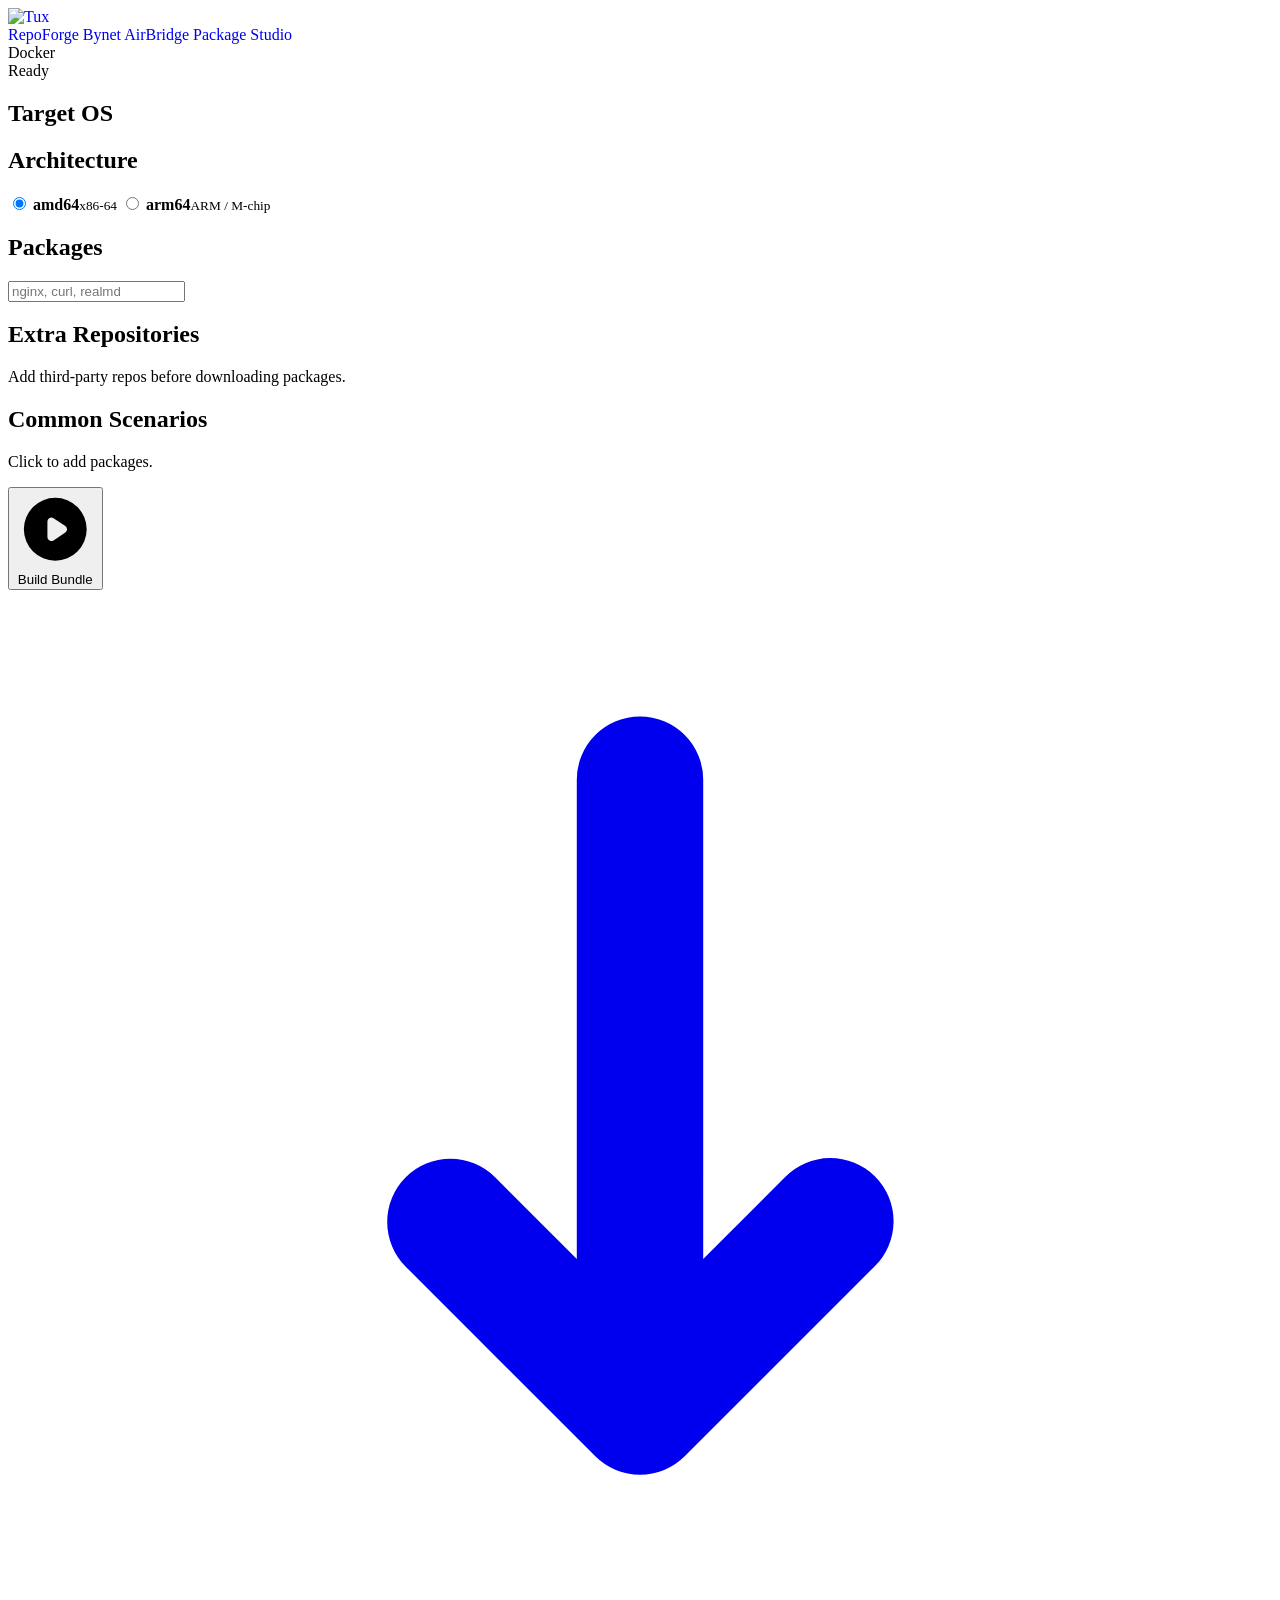
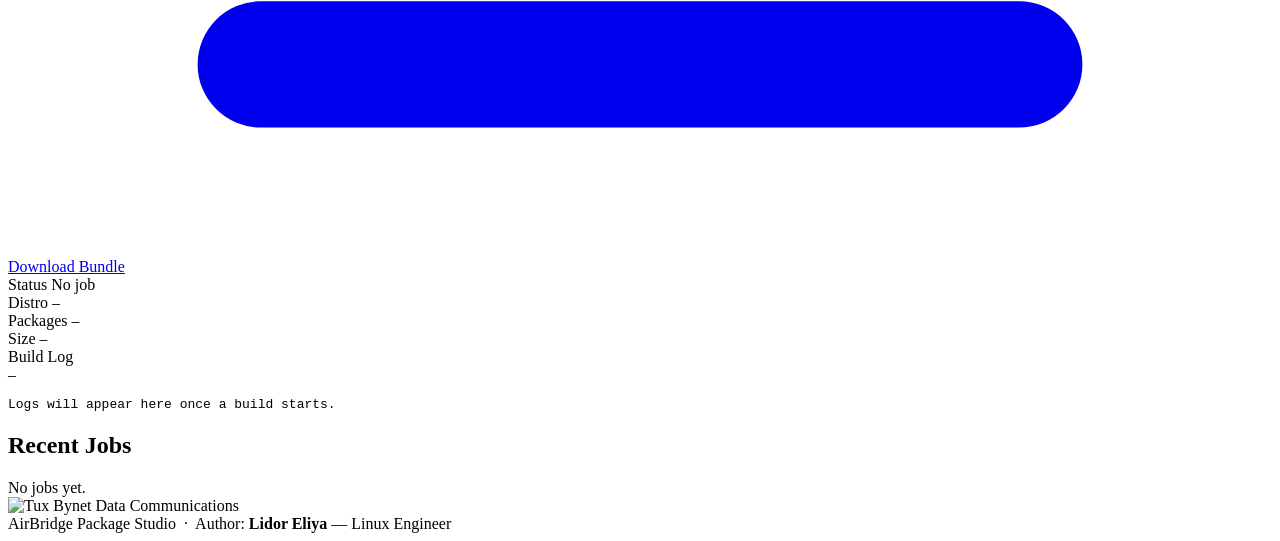
==== static/app.html @ 6e8f8fe3 "UI: Add landing page; move app builder to /app - New index.html: hero landing page with logo, featur" ====
<!doctype html>
<html lang="en">
  <head>
    <meta charset="utf-8" />
    <meta name="viewport" content="width=device-width, initial-scale=1" />
    <title>RepoForge — Bynet AirBridge</title>
    <link rel="icon" type="image/svg+xml" href="/tux.svg" />
    <link rel="stylesheet" href="/styles.css" />
  </head>
  <body>

    <header class="app-header">
      <div class="header-inner">
        <a class="brand" href="/" style="text-decoration:none">
          <img src="/tux.svg" class="tux-logo" alt="Tux" />
          <div class="brand-text">
            <span class="brand-name">RepoForge</span>
            <span class="brand-sub">Bynet AirBridge Package Studio</span>
          </div>
        </a>
        <div class="header-right">
          <div class="sys-indicator" id="dockerIndicator" title="Docker Engine">
            <span class="indicator-dot" id="dockerDot"></span>
            <span id="dockerLabel">Docker</span>
          </div>
          <div class="build-badge" id="buildBadge">
            <span class="badge-dot"></span>
            <span id="badgeText">Ready</span>
          </div>
        </div>
      </div>
    </header>

    <div class="app-body">

      <!-- ── LEFT: Build Form ──────────────────────────────────────────── -->
      <section class="form-col">
        <form id="jobForm" autocomplete="off">

          <div class="card form-card">
            <div class="card-header">
              <h2>Target OS</h2>
            </div>
            <div class="os-families" id="osFamilies"></div>
          </div>

          <div class="card form-card row-card">
            <div class="row-half">
              <div class="card-header">
                <h2>Architecture</h2>
              </div>
              <div class="arch-group">
                <label class="arch-chip">
                  <input type="radio" name="arch" value="amd64" checked />
                  <span class="chip-body"><strong>amd64</strong><small>x86-64</small></span>
                </label>
                <label class="arch-chip">
                  <input type="radio" name="arch" value="arm64" />
                  <span class="chip-body"><strong>arm64</strong><small>ARM / M-chip</small></span>
                </label>
              </div>
            </div>
            <div class="row-half">
              <div class="card-header">
                <h2>Packages</h2>
              </div>
              <input
                id="packages"
                name="packages"
                type="text"
                class="pkg-input"
                placeholder="nginx, curl, realmd"
                required
                spellcheck="false"
              />
            </div>
          </div>

          <div class="card form-card">
            <div class="card-header">
              <h2>Extra Repositories</h2>
              <p>Add third-party repos before downloading packages.</p>
            </div>
            <div class="extra-repo-list" id="extraRepoList"></div>
          </div>

          <div class="card form-card presets-card">
            <div class="card-header">
              <h2>Common Scenarios</h2>
              <p>Click to add packages.</p>
            </div>
            <div class="preset-grid" id="presetGrid"></div>
          </div>

          <div class="form-actions">
            <button type="submit" class="btn-build" id="buildBtn">
              <svg class="btn-icon" viewBox="0 0 20 20" fill="currentColor"><path fill-rule="evenodd" d="M10 18a8 8 0 100-16 8 8 0 000 16zM9.555 7.168A1 1 0 008 8v4a1 1 0 001.555.832l3-2a1 1 0 000-1.664l-3-2z" clip-rule="evenodd"/></svg>
              Build Bundle
            </button>
            <a class="btn-download hidden" id="downloadLink" href="#">
              <svg class="btn-icon" viewBox="0 0 20 20" fill="currentColor"><path fill-rule="evenodd" d="M3 17a1 1 0 011-1h12a1 1 0 110 2H4a1 1 0 01-1-1zm3.293-7.707a1 1 0 011.414 0L9 10.586V3a1 1 0 112 0v7.586l1.293-1.293a1 1 0 111.414 1.414l-3 3a1 1 0 01-1.414 0l-3-3a1 1 0 010-1.414z" clip-rule="evenodd"/></svg>
              Download Bundle
            </a>
          </div>

        </form>
      </section>

      <!-- ── RIGHT: Status + Logs ──────────────────────────────────────── -->
      <section class="status-col">

        <div class="card stats-card">
          <div class="stat-item">
            <span class="stat-label">Status</span>
            <span class="stat-value status-badge" id="jobStatus">No job</span>
          </div>
          <div class="stat-item">
            <span class="stat-label">Distro</span>
            <code class="stat-value" id="jobDistro">—</code>
          </div>
          <div class="stat-item">
            <span class="stat-label">Packages</span>
            <code class="stat-value" id="jobPackages">—</code>
          </div>
          <div class="stat-item">
            <span class="stat-label">Size</span>
            <code class="stat-value" id="bundleSize">—</code>
          </div>
        </div>

        <div class="card log-card">
          <div class="log-toolbar">
            <div class="log-toolbar-left">
              <span class="log-dot red"></span>
              <span class="log-dot yellow"></span>
              <span class="log-dot green"></span>
              <span class="log-title">Build Log</span>
            </div>
            <code class="log-job-id" id="logJobId">—</code>
          </div>
          <pre class="log-body" id="logs">Logs will appear here once a build starts.</pre>
        </div>

      </section>
    </div>

    <!-- History -->
    <div class="history-wrap">
      <div class="card history-card">
        <div class="card-header">
          <h2>Recent Jobs</h2>
        </div>
        <div class="history-list" id="jobHistory">
          <div class="history-empty">No jobs yet.</div>
        </div>
      </div>
    </div>

    <footer class="app-footer">
      <div class="footer-brand">
        <img src="/tux.svg" class="tux-logo footer-tux" alt="Tux" />
        <span>Bynet Data Communications</span>
      </div>
      <span class="footer-author">AirBridge Package Studio &nbsp;·&nbsp; Author: <strong>Lidor Eliya</strong> — Linux Engineer</span>
    </footer>

    <script src="/app.js"></script>
  </body>
</html>
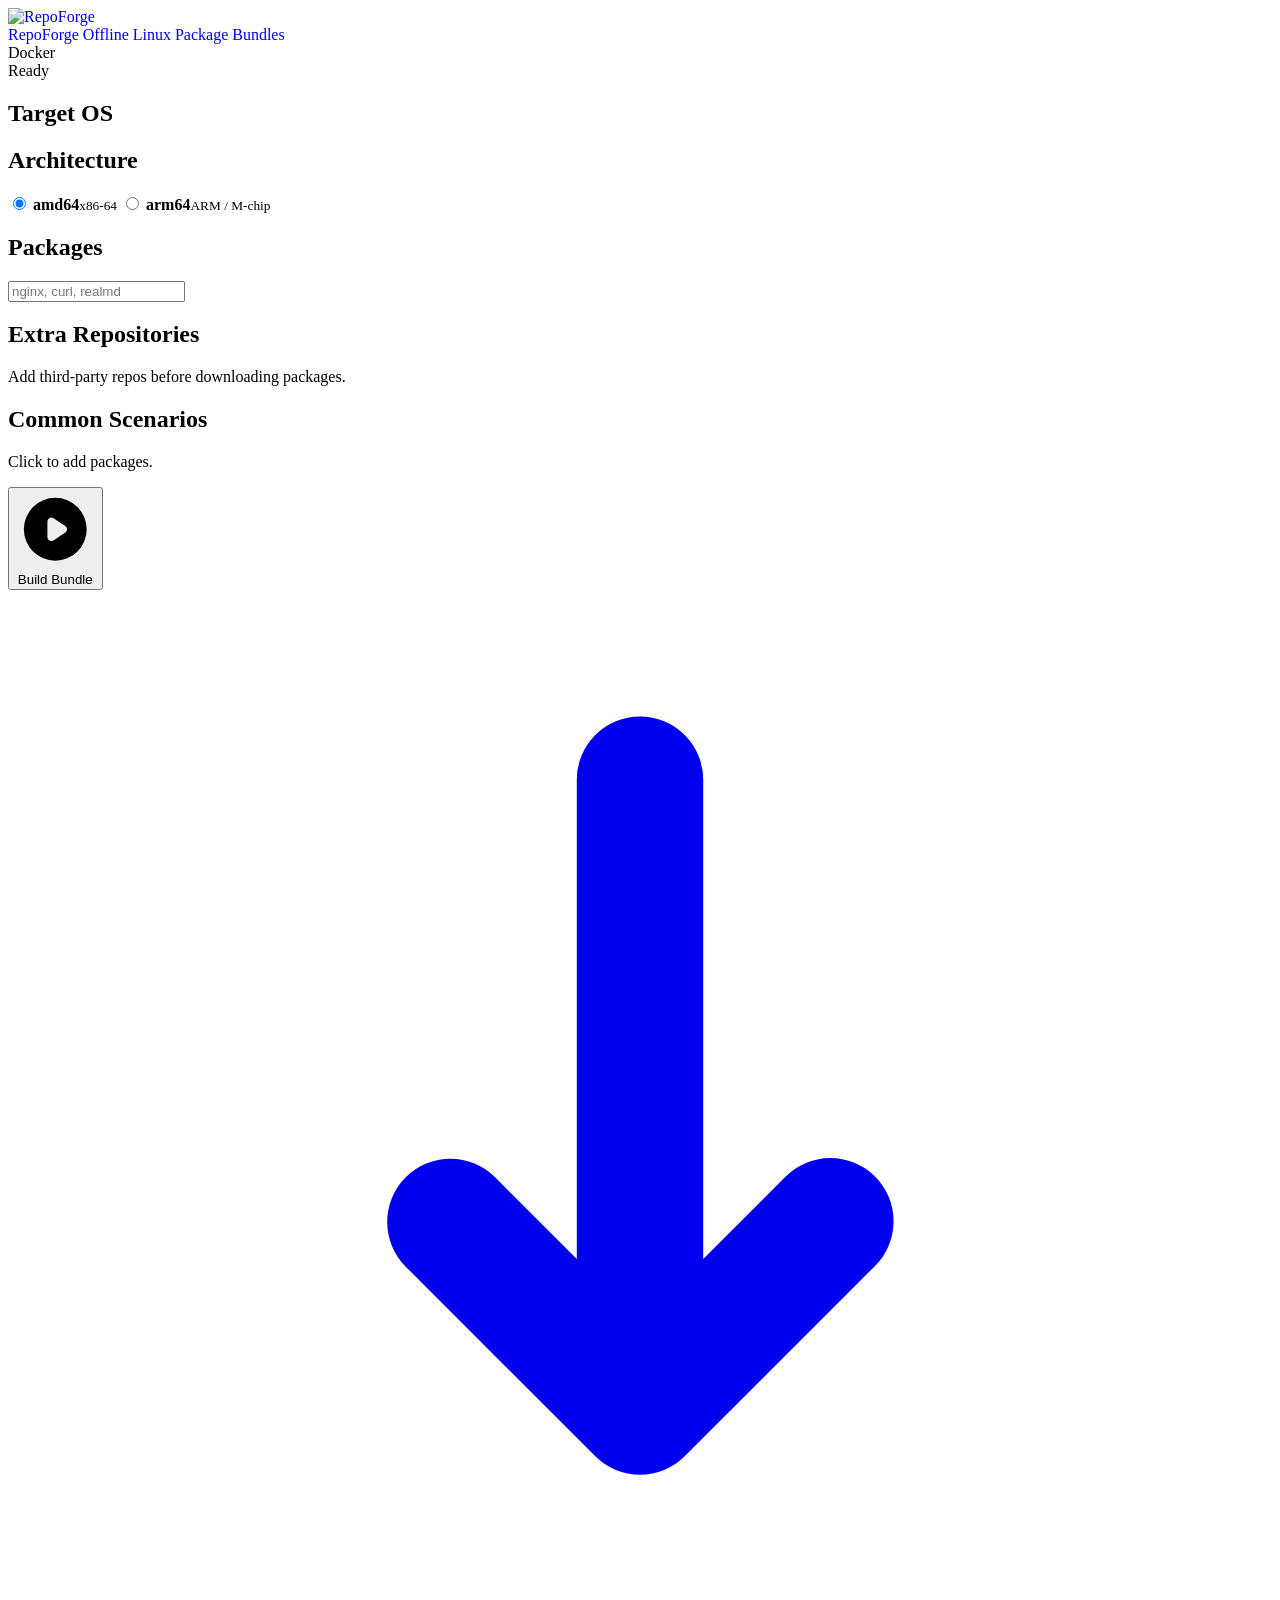
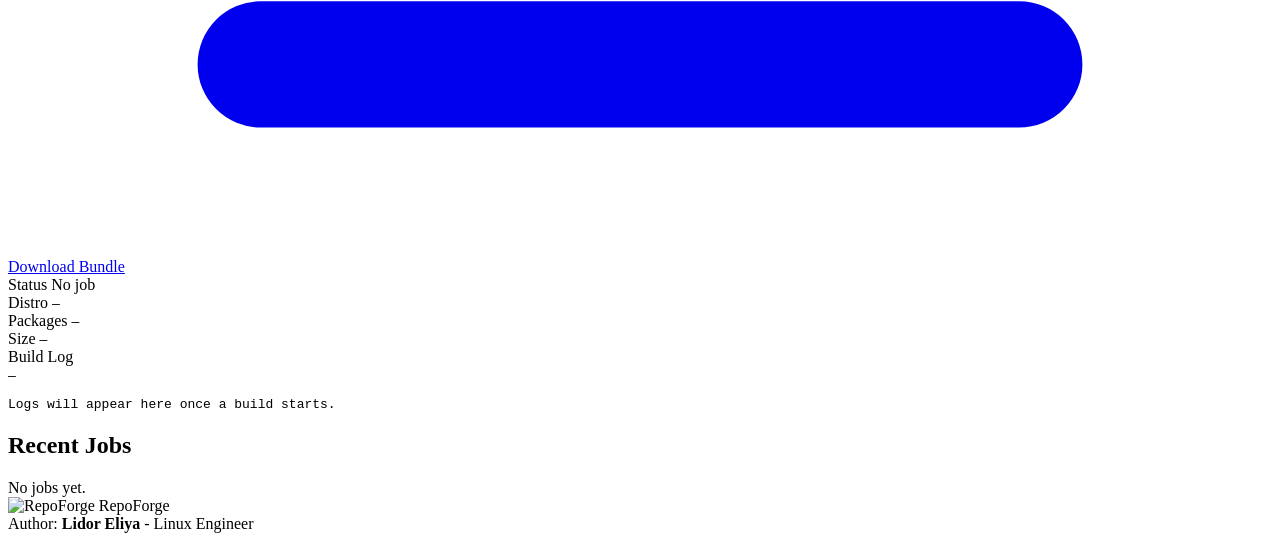
==== commit a8ea6118: "Add RepoForge landing page" ====
--- a/static/app.html
+++ b/static/app.html
@@ -3,7 +3,7 @@
   <head>
     <meta charset="utf-8" />
     <meta name="viewport" content="width=device-width, initial-scale=1" />
-    <title>RepoForge — Bynet AirBridge</title>
+    <title>RepoForge Builder</title>
     <link rel="icon" type="image/svg+xml" href="/tux.svg" />
     <link rel="stylesheet" href="/styles.css" />
   </head>
@@ -12,10 +12,12 @@
     <header class="app-header">
       <div class="header-inner">
         <a class="brand" href="/" style="text-decoration:none">
-          <img src="/tux.svg" class="tux-logo" alt="Tux" />
+          <span class="logo-frame">
+            <img src="/tux.svg" class="tux-logo" alt="RepoForge" />
+          </span>
           <div class="brand-text">
             <span class="brand-name">RepoForge</span>
-            <span class="brand-sub">Bynet AirBridge Package Studio</span>
+            <span class="brand-sub">Offline Linux Package Bundles</span>
           </div>
         </a>
         <div class="header-right">
@@ -144,7 +146,6 @@
       </section>
     </div>
 
-    <!-- History -->
     <div class="history-wrap">
       <div class="card history-card">
         <div class="card-header">
@@ -158,10 +159,12 @@
 
     <footer class="app-footer">
       <div class="footer-brand">
-        <img src="/tux.svg" class="tux-logo footer-tux" alt="Tux" />
-        <span>Bynet Data Communications</span>
+        <span class="logo-frame footer-logo">
+          <img src="/tux.svg" class="tux-logo footer-tux" alt="RepoForge" />
+        </span>
+        <span>RepoForge</span>
       </div>
-      <span class="footer-author">AirBridge Package Studio &nbsp;·&nbsp; Author: <strong>Lidor Eliya</strong> — Linux Engineer</span>
+      <span class="footer-author">Author: <strong>Lidor Eliya</strong> - Linux Engineer</span>
     </footer>
 
     <script src="/app.js"></script>
